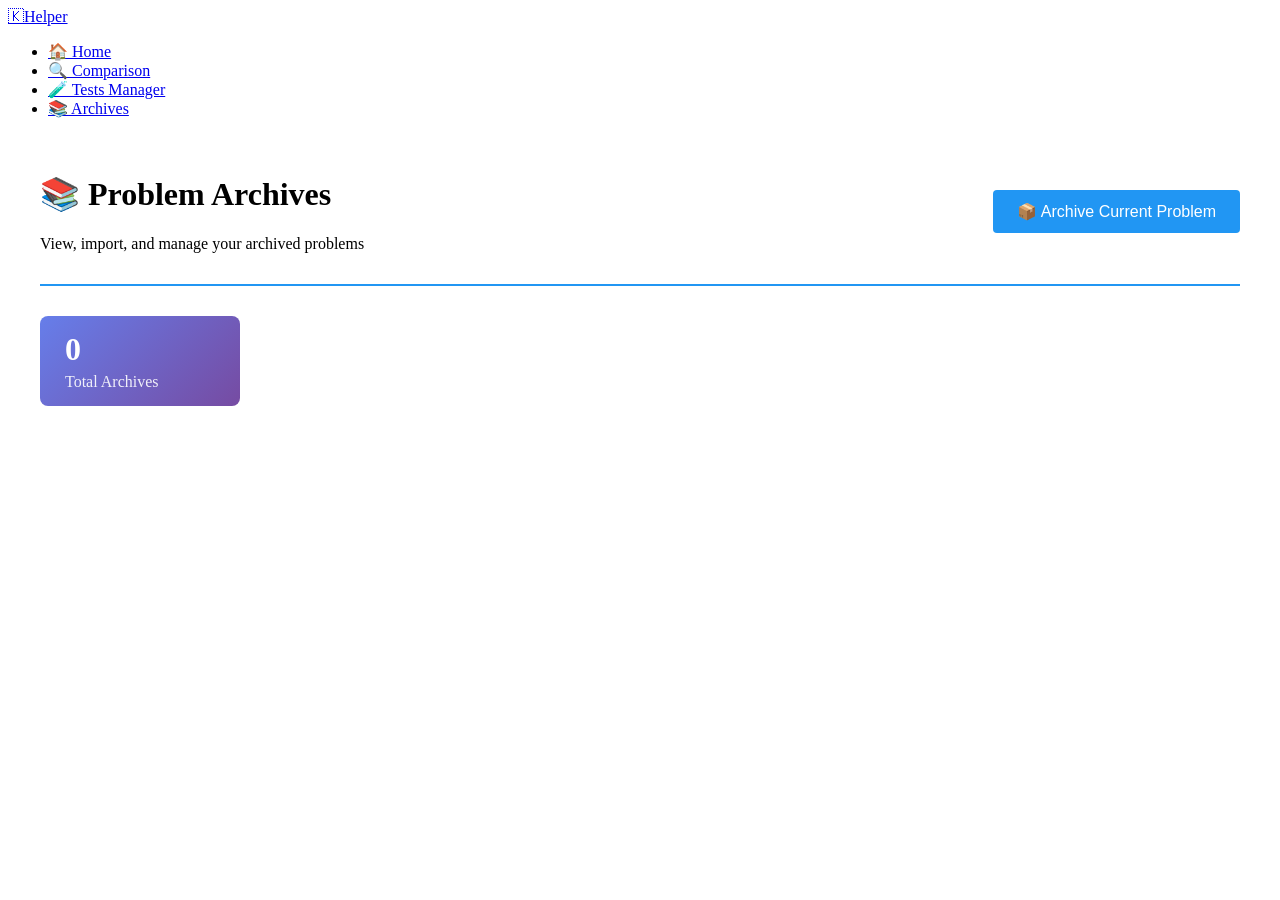
==== src/main/resources/static/archive.html @ 377f0a3f "Added menubar & archive" ====
<!DOCTYPE html>
<html lang="en">
<head>
    <meta charset="UTF-8">
    <meta name="viewport" content="width=device-width, initial-scale=1.0">
    <title>🇰Helper - Problem Archives</title>
    <link rel="stylesheet" href="/styles.css">
    <style>
        .archive-container {
            max-width: 1200px;
            margin: 0 auto;
            padding: 20px;
        }

        .header-section {
            display: flex;
            justify-content: space-between;
            align-items: center;
            margin-bottom: 30px;
            border-bottom: 2px solid #2196F3;
            padding-bottom: 15px;
        }

        .archive-stats {
            display: flex;
            gap: 20px;
            margin-bottom: 20px;
        }

        .stat-card {
            background: linear-gradient(135deg, #667eea 0%, #764ba2 100%);
            padding: 15px 25px;
            border-radius: 8px;
            color: white;
            min-width: 150px;
        }

        .stat-card h3 {
            margin: 0;
            font-size: 32px;
            font-weight: bold;
        }

        .stat-card p {
            margin: 5px 0 0 0;
            opacity: 0.9;
        }

        .archive-list {
            display: grid;
            gap: 15px;
        }

        .archive-item {
            background: white;
            border: 1px solid #ddd;
            border-radius: 8px;
            padding: 20px;
            transition: all 0.3s ease;
            box-shadow: 0 2px 4px rgba(0, 0, 0, 0.05);
        }

        .archive-item:hover {
            box-shadow: 0 4px 12px rgba(0, 0, 0, 0.1);
            transform: translateY(-2px);
        }

        .archive-header {
            display: flex;
            justify-content: space-between;
            align-items: start;
            margin-bottom: 10px;
        }

        .archive-title {
            flex: 1;
        }

        .archive-title h3 {
            margin: 0 0 5px 0;
            color: #333;
            font-size: 18px;
        }

        .archive-group {
            color: #666;
            font-size: 14px;
            margin: 0;
        }

        .archive-info {
            display: flex;
            gap: 20px;
            margin: 10px 0;
            color: #666;
            font-size: 14px;
        }

        .archive-info-item {
            display: flex;
            align-items: center;
            gap: 5px;
        }

        .archive-url {
            color: #2196F3;
            text-decoration: none;
            font-size: 13px;
            display: block;
            margin-top: 8px;
            overflow: hidden;
            text-overflow: ellipsis;
            white-space: nowrap;
        }

        .archive-url:hover {
            text-decoration: underline;
        }

        .archive-actions {
            display: flex;
            gap: 10px;
        }

        .btn {
            padding: 8px 16px;
            border: none;
            border-radius: 4px;
            cursor: pointer;
            font-size: 14px;
            transition: all 0.2s;
        }

        .btn-import {
            background: #4CAF50;
            color: white;
        }

        .btn-import:hover {
            background: #45a049;
        }

        .btn-delete {
            background: #f44336;
            color: white;
        }

        .btn-delete:hover {
            background: #da190b;
        }

        .btn-back {
            background: #757575;
            color: white;
        }

        .btn-back:hover {
            background: #616161;
        }

        .btn-archive-current {
            background: #2196F3;
            color: white;
            padding: 12px 24px;
            font-size: 16px;
        }

        .btn-archive-current:hover {
            background: #0b7dda;
        }

        .empty-state {
            text-align: center;
            padding: 60px 20px;
            color: #999;
        }

        .empty-state svg {
            width: 100px;
            height: 100px;
            margin-bottom: 20px;
            opacity: 0.3;
        }

        .modal {
            display: none;
            position: fixed;
            z-index: 1000;
            left: 0;
            top: 0;
            width: 100%;
            height: 100%;
            background-color: rgba(0, 0, 0, 0.5);
        }

        .modal-content {
            background-color: white;
            margin: 15% auto;
            padding: 30px;
            border-radius: 8px;
            width: 80%;
            max-width: 500px;
            box-shadow: 0 4px 20px rgba(0, 0, 0, 0.3);
        }

        .modal-header {
            margin-bottom: 20px;
        }

        .modal-header h2 {
            margin: 0;
            color: #333;
        }

        .modal-body {
            margin-bottom: 20px;
            color: #666;
        }

        .modal-actions {
            display: flex;
            gap: 10px;
            justify-content: flex-end;
        }

        .btn-confirm {
            background: #f44336;
            color: white;
        }

        .btn-confirm:hover {
            background: #da190b;
        }

        .btn-cancel {
            background: #9E9E9E;
            color: white;
        }

        .btn-cancel:hover {
            background: #757575;
        }

        .notification {
            position: fixed;
            top: 20px;
            right: 20px;
            padding: 15px 20px;
            border-radius: 4px;
            color: white;
            font-weight: 500;
            z-index: 2000;
            animation: slideIn 0.3s ease;
            max-width: 400px;
        }

        @keyframes slideIn {
            from {
                transform: translateX(400px);
                opacity: 0;
            }
            to {
                transform: translateX(0);
                opacity: 1;
            }
        }

        .notification.success {
            background: #4CAF50;
        }

        .notification.error {
            background: #f44336;
        }

        .notification.warning {
            background: #ff9800;
        }
    </style>
</head>
<body>
<!-- Navigation Menu -->
<nav class="navbar">
    <div class="nav-container">
        <a href="/" class="nav-brand">
            🇰Helper
        </a>
        <ul class="nav-menu" id="navMenu">
            <li class="nav-item">
                <a href="/" class="nav-link">
                    🏠 Home
                </a>
            </li>
            <li class="nav-item">
                <a href="compare.html" class="nav-link">
                    🔍 Comparison
                </a>
            </li>
            <li class="nav-item">
                <a href="tests.html" class="nav-link">
                    🧪 Tests Manager
                </a>
            </li>
            <li class="nav-item">
                <a href="archive.html" class="nav-link active">
                    📚 Archives
                </a>
            </li>
        </ul>
    </div>
</nav>
<div class="archive-container">
    <div class="header-section">
        <div>
            <h1>📚 Problem Archives</h1>
            <p>View, import, and manage your archived problems</p>
        </div>
        <div style="display: flex; gap: 10px;">
            <button class="btn btn-archive-current" onclick="archiveCurrentProblem()">
                📦 Archive Current Problem
            </button>
        </div>
    </div>

    <!-- Current Problem Section -->
    <div id="currentProblemSection" style="display: none; background: linear-gradient(135deg, #667eea 0%, #764ba2 100%); border-radius: 8px; padding: 20px; margin-bottom: 20px; color: white; box-shadow: 0 4px 12px rgba(0, 0, 0, 0.1);">
        <div style="display: flex; justify-content: space-between; align-items: start;">
            <div style="flex: 1;">
                <h2 style="margin: 0 0 5px 0; font-size: 20px; display: flex; align-items: center; gap: 8px;">
                    <span>📝</span>
                    <span>Current Problem</span>
                </h2>
                <p style="margin: 0 0 15px 0; opacity: 0.9; font-size: 14px;">This is the problem that will be archived</p>
                <div style="background: rgba(255, 255, 255, 0.1); padding: 15px; border-radius: 6px; backdrop-filter: blur(10px);">
                    <h3 id="currentProblemName" style="margin: 0 0 8px 0; font-size: 18px;">-</h3>
                    <p id="currentProblemGroup" style="margin: 0 0 10px 0; opacity: 0.9; font-size: 14px;">-</p>
                    <div style="display: flex; gap: 15px; margin-bottom: 10px; font-size: 13px;">
                        <div style="display: flex; align-items: center; gap: 5px;">
                            <span>⏱️</span>
                            <span id="currentProblemTime">-</span>
                        </div>
                        <div style="display: flex; align-items: center; gap: 5px;">
                            <span>💾</span>
                            <span id="currentProblemMemory">-</span>
                        </div>
                        <div style="display: flex; align-items: center; gap: 5px;">
                            <span>🧪</span>
                            <span id="currentProblemTests">-</span>
                        </div>
                    </div>
                    <a id="currentProblemUrl" href="#" target="_blank" style="color: white; text-decoration: none; font-size: 13px; display: inline-flex; align-items: center; gap: 5px; opacity: 0.9;">
                        <span>🔗</span>
                        <span style="text-decoration: underline;">View Problem</span>
                    </a>
                </div>
            </div>
        </div>
    </div>

    <!-- No Current Problem Message -->
    <div id="noProblemSection" style="display: none; background: #fff3cd; border: 1px solid #ffc107; border-radius: 8px; padding: 15px; margin-bottom: 20px; color: #856404;">
        <div style="display: flex; align-items: center; gap: 10px;">
            <span style="font-size: 24px;">⚠️</span>
            <div>
                <strong>No Current Problem Loaded</strong>
                <p style="margin: 5px 0 0 0; font-size: 14px;">Please load a problem from Competitive Companion or import an archive to start archiving.</p>
            </div>
        </div>
    </div>

    <div class="archive-stats" id="stats">
        <div class="stat-card">
            <h3 id="archiveCount">0</h3>
            <p>Total Archives</p>
        </div>
    </div>

    <div class="archive-list" id="archiveList">
        <!-- Archives will be loaded here -->
    </div>

    <div class="empty-state" id="emptyState" style="display: none;">
        <svg fill="currentColor" viewBox="0 0 20 20">
            <path d="M3 4a1 1 0 011-1h12a1 1 0 011 1v2a1 1 0 01-1 1H4a1 1 0 01-1-1V4zM3 10a1 1 0 011-1h6a1 1 0 011 1v6a1 1 0 01-1 1H4a1 1 0 01-1-1v-6zM14 9a1 1 0 00-1 1v6a1 1 0 001 1h2a1 1 0 001-1v-6a1 1 0 00-1-1h-2z"/>
        </svg>
        <h2>No Archives Yet</h2>
        <p>Archive your current problem to get started</p>
    </div>
</div>

<!-- Delete Confirmation Modal -->
<div id="deleteModal" class="modal">
    <div class="modal-content">
        <div class="modal-header">
            <h2>⚠️ Confirm Delete</h2>
        </div>
        <div class="modal-body">
            <p>Are you sure you want to delete this archive?</p>
            <p><strong id="deleteArchiveName"></strong></p>
            <p style="color: #f44336;">This action cannot be undone.</p>
        </div>
        <div class="modal-actions">
            <button class="btn btn-cancel" onclick="closeDeleteModal()">Cancel</button>
            <button class="btn btn-confirm" onclick="confirmDelete()">Delete</button>
        </div>
    </div>
</div>

<!-- Overwrite Confirmation Modal -->
<div id="overwriteModal" class="modal">
    <div class="modal-content">
        <div class="modal-header">
            <h2>⚠️ Archive Already Exists</h2>
        </div>
        <div class="modal-body">
            <p>An archive with this name already exists. Do you want to overwrite it?</p>
        </div>
        <div class="modal-actions">
            <button class="btn btn-cancel" onclick="closeOverwriteModal()">Cancel</button>
            <button class="btn btn-confirm" onclick="confirmOverwrite()">Overwrite</button>
        </div>
    </div>
</div>

<script src="/archive.js"></script>
</body>
</html>
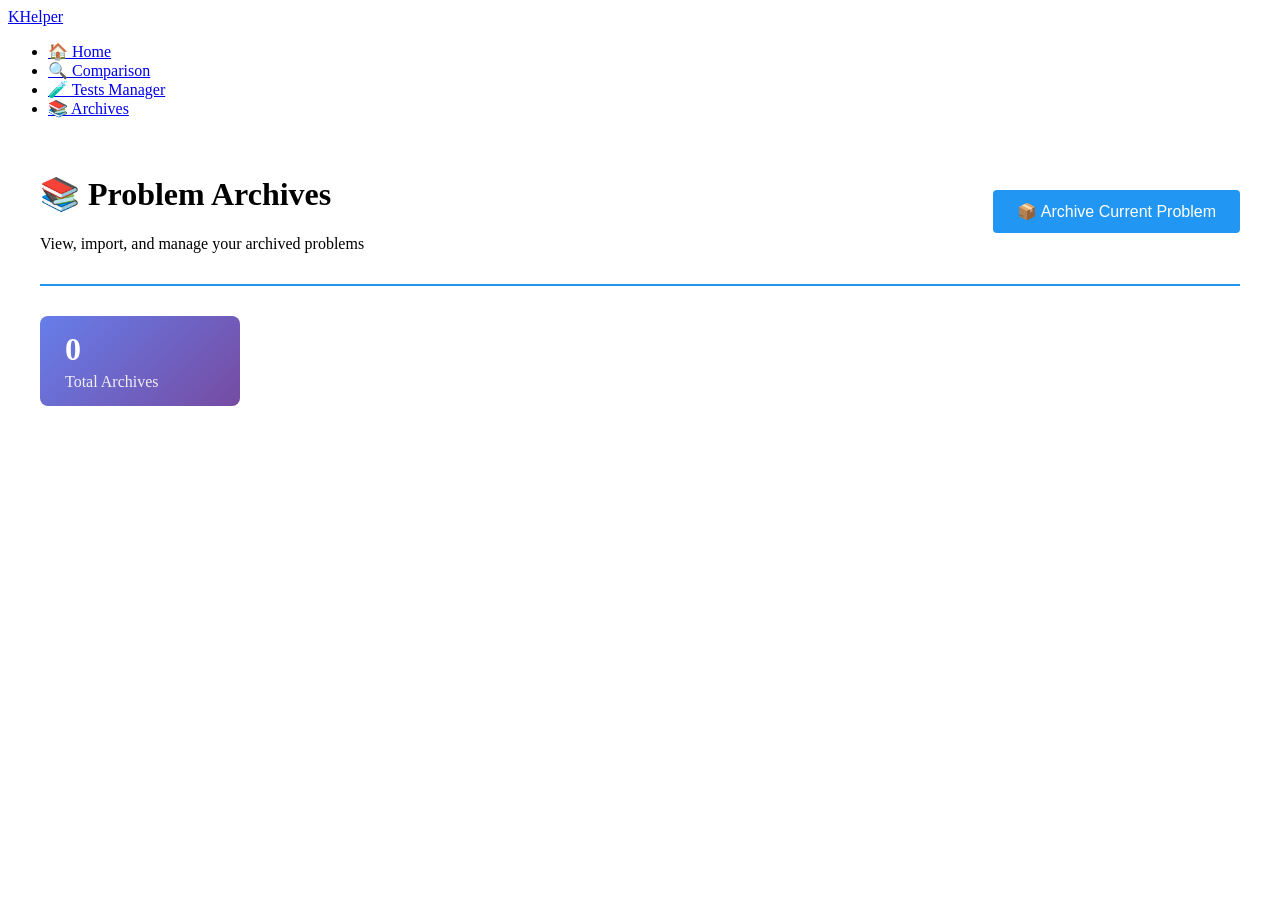
==== commit 2b0ef2cf: "Refactoring: Better Naming" ====
--- a/src/main/resources/static/archive.html
+++ b/src/main/resources/static/archive.html
@@ -3,7 +3,7 @@
 <head>
     <meta charset="UTF-8">
     <meta name="viewport" content="width=device-width, initial-scale=1.0">
-    <title>🇰Helper - Problem Archives</title>
+    <title>KHelper - Problem Archives</title>
     <link rel="stylesheet" href="/styles.css">
     <style>
         .archive-container {
@@ -283,7 +283,7 @@
 <nav class="navbar">
     <div class="nav-container">
         <a href="/" class="nav-brand">
-            🇰Helper
+            KHelper
         </a>
         <ul class="nav-menu" id="navMenu">
             <li class="nav-item">
@@ -323,14 +323,16 @@
     </div>
 
     <!-- Current Problem Section -->
-    <div id="currentProblemSection" style="display: none; background: linear-gradient(135deg, #667eea 0%, #764ba2 100%); border-radius: 8px; padding: 20px; margin-bottom: 20px; color: white; box-shadow: 0 4px 12px rgba(0, 0, 0, 0.1);">
+    <div id="currentProblemSection"
+         style="display: none; background: linear-gradient(135deg, #667eea 0%, #764ba2 100%); border-radius: 8px; padding: 20px; margin-bottom: 20px; color: white; box-shadow: 0 4px 12px rgba(0, 0, 0, 0.1);">
         <div style="display: flex; justify-content: space-between; align-items: start;">
             <div style="flex: 1;">
                 <h2 style="margin: 0 0 5px 0; font-size: 20px; display: flex; align-items: center; gap: 8px;">
                     <span>📝</span>
                     <span>Current Problem</span>
                 </h2>
-                <p style="margin: 0 0 15px 0; opacity: 0.9; font-size: 14px;">This is the problem that will be archived</p>
+                <p style="margin: 0 0 15px 0; opacity: 0.9; font-size: 14px;">This is the problem that will be
+                    archived</p>
                 <div style="background: rgba(255, 255, 255, 0.1); padding: 15px; border-radius: 6px; backdrop-filter: blur(10px);">
                     <h3 id="currentProblemName" style="margin: 0 0 8px 0; font-size: 18px;">-</h3>
                     <p id="currentProblemGroup" style="margin: 0 0 10px 0; opacity: 0.9; font-size: 14px;">-</p>
@@ -348,7 +350,8 @@
                             <span id="currentProblemTests">-</span>
                         </div>
                     </div>
-                    <a id="currentProblemUrl" href="#" target="_blank" style="color: white; text-decoration: none; font-size: 13px; display: inline-flex; align-items: center; gap: 5px; opacity: 0.9;">
+                    <a id="currentProblemUrl" href="#" target="_blank"
+                       style="color: white; text-decoration: none; font-size: 13px; display: inline-flex; align-items: center; gap: 5px; opacity: 0.9;">
                         <span>🔗</span>
                         <span style="text-decoration: underline;">View Problem</span>
                     </a>
@@ -358,12 +361,14 @@
     </div>
 
     <!-- No Current Problem Message -->
-    <div id="noProblemSection" style="display: none; background: #fff3cd; border: 1px solid #ffc107; border-radius: 8px; padding: 15px; margin-bottom: 20px; color: #856404;">
+    <div id="noProblemSection"
+         style="display: none; background: #fff3cd; border: 1px solid #ffc107; border-radius: 8px; padding: 15px; margin-bottom: 20px; color: #856404;">
         <div style="display: flex; align-items: center; gap: 10px;">
             <span style="font-size: 24px;">⚠️</span>
             <div>
                 <strong>No Current Problem Loaded</strong>
-                <p style="margin: 5px 0 0 0; font-size: 14px;">Please load a problem from Competitive Companion or import an archive to start archiving.</p>
+                <p style="margin: 5px 0 0 0; font-size: 14px;">Please load a problem from Competitive Companion or
+                    import an archive to start archiving.</p>
             </div>
         </div>
     </div>
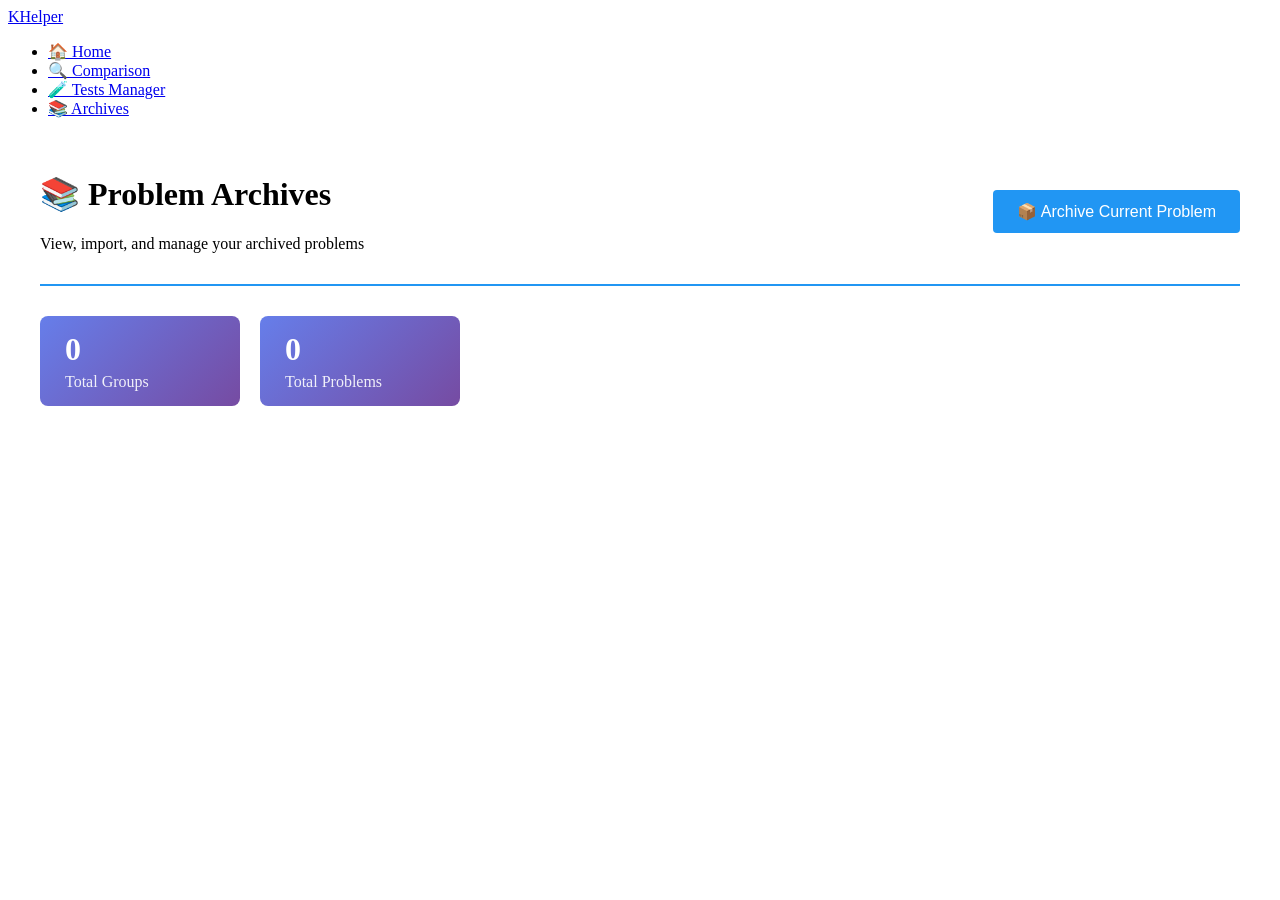
==== commit ad1fb7f8: "Archive using group name." ====
--- a/src/main/resources/static/archive.html
+++ b/src/main/resources/static/archive.html
@@ -275,6 +275,113 @@
 
         .notification.warning {
             background: #ff9800;
+        }
+
+        .group-container {
+            margin-bottom: 25px;
+            border: 2px solid #e0e0e0;
+            border-radius: 12px;
+            overflow: hidden;
+            background: white;
+        }
+
+        .group-header {
+            background: linear-gradient(135deg, #667eea 0%, #764ba2 100%);
+            color: white;
+            padding: 20px;
+            cursor: pointer;
+            display: flex;
+            justify-content: space-between;
+            align-items: center;
+            transition: all 0.3s ease;
+        }
+
+        .group-header:hover {
+            background: linear-gradient(135deg, #5568d3 0%, #653a8b 100%);
+        }
+
+        .group-header-left {
+            display: flex;
+            align-items: center;
+            gap: 15px;
+            flex: 1;
+        }
+
+        .group-toggle {
+            font-size: 20px;
+            transition: transform 0.3s ease;
+        }
+
+        .group-toggle.expanded {
+            transform: rotate(90deg);
+        }
+
+        .group-info h2 {
+            margin: 0;
+            font-size: 20px;
+        }
+
+        .group-info p {
+            margin: 5px 0 0 0;
+            opacity: 0.9;
+            font-size: 14px;
+        }
+
+        .group-actions {
+            display: flex;
+            gap: 8px;
+        }
+
+        .btn-group-action {
+            background: rgba(255, 255, 255, 0.2);
+            color: white;
+            padding: 6px 12px;
+            font-size: 13px;
+            border: 1px solid rgba(255, 255, 255, 0.3);
+        }
+
+        .btn-group-action:hover {
+            background: rgba(255, 255, 255, 0.3);
+        }
+
+        .group-problems {
+            display: none;
+            padding: 15px;
+            background: #f9f9f9;
+        }
+
+        .group-problems.expanded {
+            display: block;
+        }
+
+        .problem-list {
+            display: grid;
+            gap: 12px;
+        }
+
+        .input-group {
+            margin-bottom: 15px;
+        }
+
+        .input-group label {
+            display: block;
+            margin-bottom: 5px;
+            font-weight: 500;
+            color: #333;
+        }
+
+        .input-group input {
+            width: 100%;
+            padding: 10px;
+            border: 1px solid #ddd;
+            border-radius: 4px;
+            font-size: 14px;
+            box-sizing: border-box;
+        }
+
+        .input-group input:focus {
+            outline: none;
+            border-color: #2196F3;
         }
     </style>
 </head>
@@ -375,13 +482,17 @@
 
     <div class="archive-stats" id="stats">
         <div class="stat-card">
-            <h3 id="archiveCount">0</h3>
-            <p>Total Archives</p>
-        </div>
-    </div>
-
-    <div class="archive-list" id="archiveList">
-        <!-- Archives will be loaded here -->
+            <h3 id="groupCount">0</h3>
+            <p>Total Groups</p>
+        </div>
+        <div class="stat-card">
+            <h3 id="problemCount">0</h3>
+            <p>Total Problems</p>
+        </div>
+    </div>
+
+    <div id="groupsList">
+        <!-- Groups will be loaded here -->
     </div>
 
     <div class="empty-state" id="emptyState" style="display: none;">
@@ -427,6 +538,47 @@
     </div>
 </div>
 
+<!-- Rename Group Modal -->
+<div id="renameGroupModal" class="modal">
+    <div class="modal-content">
+        <div class="modal-header">
+            <h2>✏️ Rename Group</h2>
+        </div>
+        <div class="modal-body">
+            <div class="input-group">
+                <label>Current Name:</label>
+                <input type="text" id="currentGroupName" readonly style="background: #f5f5f5;">
+            </div>
+            <div class="input-group">
+                <label>New Name:</label>
+                <input type="text" id="newGroupName" placeholder="Enter new group name">
+            </div>
+        </div>
+        <div class="modal-actions">
+            <button class="btn btn-cancel" onclick="closeRenameGroupModal()">Cancel</button>
+            <button class="btn btn-confirm" style="background: #2196F3;" onclick="confirmRenameGroup()">Rename</button>
+        </div>
+    </div>
+</div>
+
+<!-- Delete Group Modal -->
+<div id="deleteGroupModal" class="modal">
+    <div class="modal-content">
+        <div class="modal-header">
+            <h2>⚠️ Confirm Delete Group</h2>
+        </div>
+        <div class="modal-body">
+            <p>Are you sure you want to delete this entire group and all its problems?</p>
+            <p><strong id="deleteGroupName"></strong></p>
+            <p style="color: #f44336;">This will delete <strong id="deleteGroupCount"></strong> problem(s). This action cannot be undone.</p>
+        </div>
+        <div class="modal-actions">
+            <button class="btn btn-cancel" onclick="closeDeleteGroupModal()">Cancel</button>
+            <button class="btn btn-confirm" onclick="confirmDeleteGroup()">Delete Group</button>
+        </div>
+    </div>
+</div>
+
 <script src="/archive.js"></script>
 </body>
 </html>
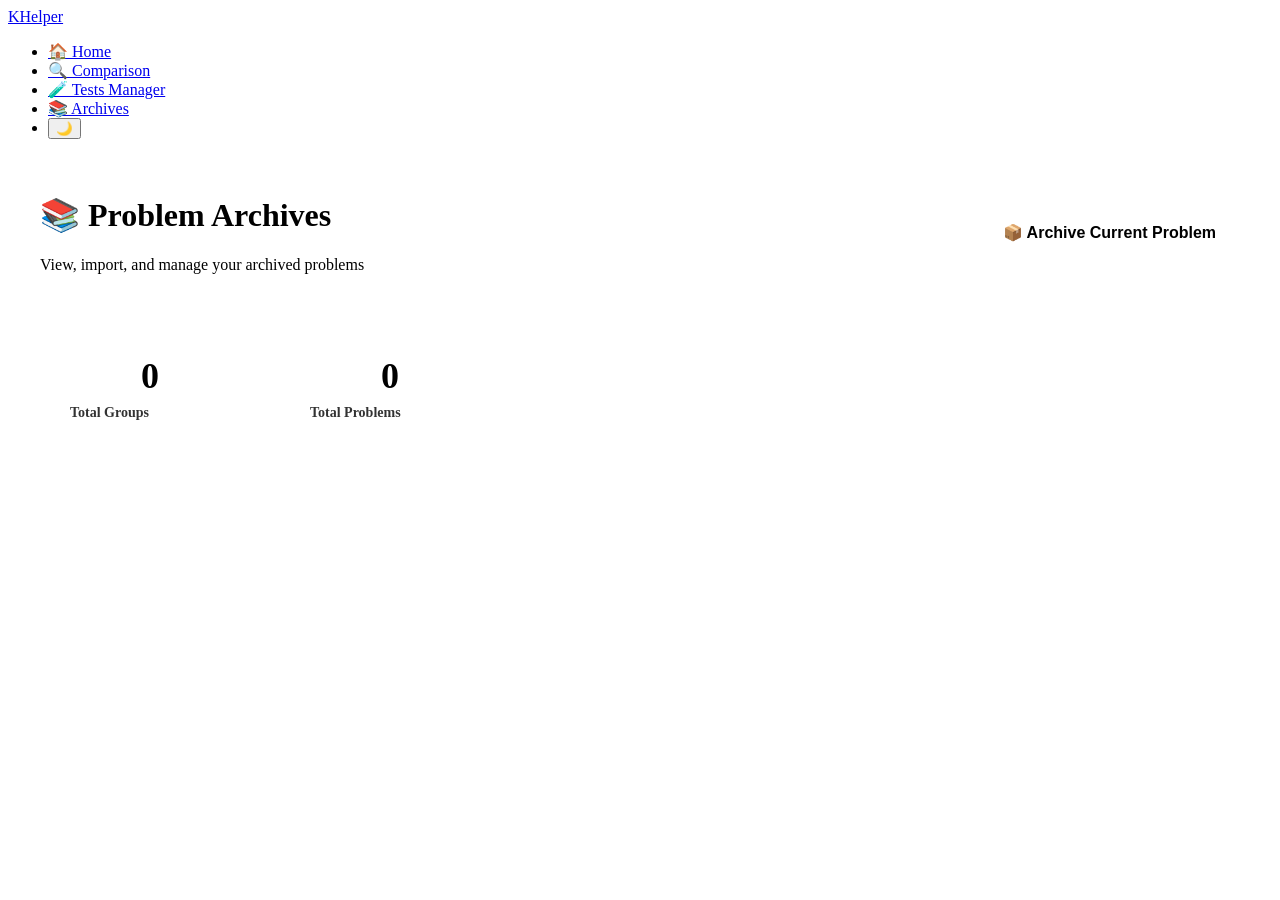
==== commit 73d8022e: "Dark theme integrated." ====
--- a/src/main/resources/static/archive.html
+++ b/src/main/resources/static/archive.html
@@ -17,7 +17,7 @@
             justify-content: space-between;
             align-items: center;
             margin-bottom: 30px;
-            border-bottom: 2px solid #2196F3;
+            border-bottom: 2px solid var(--accent);
             padding-bottom: 15px;
         }
 
@@ -28,22 +28,31 @@
         }
 
         .stat-card {
-            background: linear-gradient(135deg, #667eea 0%, #764ba2 100%);
-            padding: 15px 25px;
-            border-radius: 8px;
-            color: white;
-            min-width: 150px;
+            color: var(--bg-primary);
+            padding: 20px 30px;
+            border-radius: 12px;
+            min-width: 160px;
+            box-shadow: 0 2px 8px var(--shadow);
+            transition: all 0.2s ease;
+        }
+
+        .stat-card:hover {
+            transform: translateY(-2px);
+            box-shadow: 0 4px 16px var(--shadow-hover);
         }
 
         .stat-card h3 {
             margin: 0;
-            font-size: 32px;
-            font-weight: bold;
+            font-size: 36px;
+            font-weight: 700;
+            text-align: center;
         }
 
         .stat-card p {
-            margin: 5px 0 0 0;
-            opacity: 0.9;
+            margin: 8px 0 0 0;
+            opacity: 0.8;
+            font-size: 14px;
+            font-weight: 600;
         }
 
         .archive-list {
@@ -52,16 +61,16 @@
         }
 
         .archive-item {
-            background: white;
-            border: 1px solid #ddd;
-            border-radius: 8px;
+            background: var(--card-bg);
+            border: 1px solid var(--border-color);
+            border-radius: 12px;
             padding: 20px;
-            transition: all 0.3s ease;
-            box-shadow: 0 2px 4px rgba(0, 0, 0, 0.05);
+            transition: all 0.2s ease;
+            box-shadow: 0 2px 8px var(--shadow);
         }
 
         .archive-item:hover {
-            box-shadow: 0 4px 12px rgba(0, 0, 0, 0.1);
+            box-shadow: 0 4px 16px var(--shadow-hover);
             transform: translateY(-2px);
         }
 
@@ -78,12 +87,13 @@
 
         .archive-title h3 {
             margin: 0 0 5px 0;
-            color: #333;
+            color: var(--text-primary);
             font-size: 18px;
+            font-weight: 600;
         }
 
         .archive-group {
-            color: #666;
+            color: var(--text-secondary);
             font-size: 14px;
             margin: 0;
         }
@@ -92,7 +102,7 @@
             display: flex;
             gap: 20px;
             margin: 10px 0;
-            color: #666;
+            color: var(--text-secondary);
             font-size: 14px;
         }
 
@@ -103,7 +113,7 @@
         }
 
         .archive-url {
-            color: #2196F3;
+            color: var(--accent);
             text-decoration: none;
             font-size: 13px;
             display: block;
@@ -111,10 +121,12 @@
             overflow: hidden;
             text-overflow: ellipsis;
             white-space: nowrap;
+            opacity: 0.8;
         }
 
         .archive-url:hover {
             text-decoration: underline;
+            opacity: 1;
         }
 
         .archive-actions {
@@ -125,54 +137,61 @@
         .btn {
             padding: 8px 16px;
             border: none;
-            border-radius: 4px;
+            border-radius: 8px;
             cursor: pointer;
             font-size: 14px;
+            font-weight: 600;
             transition: all 0.2s;
         }
 
         .btn-import {
-            background: #4CAF50;
+            background: var(--success);
             color: white;
         }
 
         .btn-import:hover {
-            background: #45a049;
+            background: #218838;
+            transform: translateY(-1px);
         }
 
         .btn-delete {
-            background: #f44336;
+            background: var(--error);
             color: white;
         }
 
         .btn-delete:hover {
-            background: #da190b;
+            background: #c82333;
+            transform: translateY(-1px);
         }
 
         .btn-back {
-            background: #757575;
-            color: white;
+            background: var(--bg-tertiary);
+            color: var(--text-primary);
+            border: 1px solid var(--border-color);
         }
 
         .btn-back:hover {
-            background: #616161;
+            background: var(--border-color);
+            transform: translateY(-1px);
         }
 
         .btn-archive-current {
-            background: #2196F3;
-            color: white;
+            background: var(--accent);
+            color: var(--bg-primary);
             padding: 12px 24px;
             font-size: 16px;
+            font-weight: 700;
         }
 
         .btn-archive-current:hover {
-            background: #0b7dda;
+            transform: translateY(-2px);
+            box-shadow: 0 4px 12px var(--shadow-hover);
         }
 
         .empty-state {
             text-align: center;
             padding: 60px 20px;
-            color: #999;
+            color: var(--text-tertiary);
         }
 
         .empty-state svg {
@@ -182,39 +201,47 @@
             opacity: 0.3;
         }
 
+        .empty-state h2 {
+            color: var(--text-secondary);
+        }
+
         .modal {
             display: none;
             position: fixed;
-            z-index: 1000;
+            z-index: 2000;
             left: 0;
             top: 0;
             width: 100%;
             height: 100%;
-            background-color: rgba(0, 0, 0, 0.5);
+            background-color: rgba(0, 0, 0, 0.7);
+            backdrop-filter: blur(4px);
         }
 
         .modal-content {
-            background-color: white;
+            background-color: var(--card-bg);
             margin: 15% auto;
-            padding: 30px;
-            border-radius: 8px;
+            padding: 32px;
+            border-radius: 16px;
             width: 80%;
             max-width: 500px;
-            box-shadow: 0 4px 20px rgba(0, 0, 0, 0.3);
+            box-shadow: 0 10px 40px rgba(0, 0, 0, 0.3);
+            border: 1px solid var(--border-color);
         }
 
         .modal-header {
-            margin-bottom: 20px;
+            margin-bottom: 24px;
         }
 
         .modal-header h2 {
             margin: 0;
-            color: #333;
+            color: var(--text-primary);
+            font-weight: 700;
         }
 
         .modal-body {
-            margin-bottom: 20px;
-            color: #666;
+            margin-bottom: 24px;
+            color: var(--text-secondary);
+            line-height: 1.6;
         }
 
         .modal-actions {
@@ -243,15 +270,16 @@
 
         .notification {
             position: fixed;
-            top: 20px;
+            top: 80px;
             right: 20px;
-            padding: 15px 20px;
-            border-radius: 4px;
+            padding: 16px 24px;
+            border-radius: 12px;
             color: white;
-            font-weight: 500;
+            font-weight: 600;
             z-index: 2000;
             animation: slideIn 0.3s ease;
             max-width: 400px;
+            box-shadow: 0 4px 20px var(--shadow-hover);
         }
 
         @keyframes slideIn {
@@ -266,38 +294,38 @@
         }
 
         .notification.success {
-            background: #4CAF50;
+            background: var(--success);
         }
 
         .notification.error {
-            background: #f44336;
+            background: var(--error);
         }
 
         .notification.warning {
-            background: #ff9800;
+            background: var(--warning);
+            color: #000;
         }
 
         .group-container {
             margin-bottom: 25px;
-            border: 2px solid #e0e0e0;
-            border-radius: 12px;
+            border: 2px solid var(--border-color);
+            border-radius: 16px;
             overflow: hidden;
-            background: white;
+            background: var(--card-bg);
+            box-shadow: 0 2px 8px var(--shadow);
         }
 
         .group-header {
-            background: linear-gradient(135deg, #667eea 0%, #764ba2 100%);
-            color: white;
-            padding: 20px;
+            padding: 24px;
             cursor: pointer;
             display: flex;
             justify-content: space-between;
             align-items: center;
-            transition: all 0.3s ease;
+            transition: all 0.2s ease;
         }
 
         .group-header:hover {
-            background: linear-gradient(135deg, #5568d3 0%, #653a8b 100%);
+            opacity: 0.9;
         }
 
         .group-header-left {
@@ -333,21 +361,32 @@
         }
 
         .btn-group-action {
-            background: rgba(255, 255, 255, 0.2);
-            color: white;
-            padding: 6px 12px;
+            background: var(--accent);
+            color: var(--bg-primary);
+            padding: 8px 16px;
             font-size: 13px;
             border: 1px solid rgba(255, 255, 255, 0.3);
+            font-weight: 600;
+        }
+
+        [data-theme="dark"] .btn-group-action {
+            background: var(--accent);
+            color: var(--bg-primary);
+            border: 1px solid rgba(255, 255, 255, 0.2);
         }
 
         .btn-group-action:hover {
-            background: rgba(255, 255, 255, 0.3);
+            transform: translateY(-1px);
+        }
+
+        [data-theme="dark"] .btn-group-action:hover {
+            transform: translateY(-1px);
         }
 
         .group-problems {
             display: none;
-            padding: 15px;
-            background: #f9f9f9;
+            padding: 20px;
+            background: var(--bg-secondary);
         }
 
         .group-problems.expanded {
@@ -360,28 +399,138 @@
         }
 
         .input-group {
-            margin-bottom: 15px;
+            margin-bottom: 16px;
         }
 
         .input-group label {
             display: block;
-            margin-bottom: 5px;
-            font-weight: 500;
-            color: #333;
+            margin-bottom: 8px;
+            font-weight: 600;
+            color: var(--text-primary);
+            font-size: 14px;
         }
 
         .input-group input {
             width: 100%;
-            padding: 10px;
-            border: 1px solid #ddd;
-            border-radius: 4px;
+            padding: 10px 14px;
+            border: 1px solid var(--border-color);
+            border-radius: 8px;
             font-size: 14px;
             box-sizing: border-box;
+            background: var(--bg-primary);
+            color: var(--text-primary);
+            transition: all 0.2s ease;
         }
 
         .input-group input:focus {
             outline: none;
-            border-color: #2196F3;
+            border-color: var(--accent);
+            box-shadow: 0 0 0 3px var(--shadow);
+        }
+
+        .current-problem-section {
+            display: none;
+            border-radius: 12px;
+            padding: 24px;
+            margin-bottom: 24px;
+            box-shadow: 0 2px 8px var(--shadow);
+        }
+
+        .current-problem-header {
+            margin: 0 0 8px 0;
+            font-size: 20px;
+            font-weight: 700;
+            display: flex;
+            align-items: center;
+            gap: 8px;
+        }
+
+        .current-problem-subtitle {
+            margin: 0 0 16px 0;
+            opacity: 0.8;
+            font-size: 14px;
+        }
+
+        .current-problem-details {
+            background: rgb(122 122 122 / 10%);
+            padding: 16px;
+            border-radius: 8px;
+        }
+
+        [data-theme="dark"] .current-problem-details {
+            background: rgba(255, 255, 255, 0.05);
+        }
+
+        .current-problem-name {
+            margin: 0 0 8px 0;
+            font-size: 18px;
+            font-weight: 700;
+        }
+
+        .current-problem-group {
+            margin: 0 0 12px 0;
+            opacity: 0.8;
+            font-size: 14px;
+        }
+
+        .current-problem-stats {
+            display: flex;
+            gap: 16px;
+            margin-bottom: 12px;
+            font-size: 13px;
+        }
+
+        .current-problem-stat {
+            display: flex;
+            align-items: center;
+            gap: 6px;
+        }
+
+        .current-problem-url {
+            color: inherit;
+            text-decoration: none;
+            font-size: 13px;
+            display: inline-flex;
+            align-items: center;
+            gap: 6px;
+            opacity: 0.9;
+        }
+
+        .current-problem-url:hover {
+            opacity: 1;
+            text-decoration: underline;
+        }
+
+        .no-problem-section {
+            display: none;
+            background: var(--warning);
+            border: 1px solid var(--warning);
+            border-radius: 12px;
+            padding: 20px;
+            margin-bottom: 24px;
+            color: #000;
+        }
+
+        .no-problem-content {
+            display: flex;
+            align-items: center;
+            gap: 12px;
+        }
+
+        .no-problem-icon {
+            font-size: 28px;
+        }
+
+        .no-problem-text strong {
+            display: block;
+            margin-bottom: 4px;
+            font-weight: 700;
+        }
+
+        .no-problem-text p {
+            margin: 0;
+            font-size: 14px;
+            opacity: 0.9;
         }
     </style>
 </head>
@@ -413,6 +562,11 @@
                     📚 Archives
                 </a>
             </li>
+            <li class="nav-item">
+                <button class="theme-toggle" onclick="toggleTheme()" aria-label="Toggle theme">
+                    <span id="theme-icon">🌙</span>
+                </button>
+            </li>
         </ul>
     </div>
 </nav>
@@ -430,52 +584,43 @@
     </div>
 
     <!-- Current Problem Section -->
-    <div id="currentProblemSection"
-         style="display: none; background: linear-gradient(135deg, #667eea 0%, #764ba2 100%); border-radius: 8px; padding: 20px; margin-bottom: 20px; color: white; box-shadow: 0 4px 12px rgba(0, 0, 0, 0.1);">
-        <div style="display: flex; justify-content: space-between; align-items: start;">
-            <div style="flex: 1;">
-                <h2 style="margin: 0 0 5px 0; font-size: 20px; display: flex; align-items: center; gap: 8px;">
-                    <span>📝</span>
-                    <span>Current Problem</span>
-                </h2>
-                <p style="margin: 0 0 15px 0; opacity: 0.9; font-size: 14px;">This is the problem that will be
-                    archived</p>
-                <div style="background: rgba(255, 255, 255, 0.1); padding: 15px; border-radius: 6px; backdrop-filter: blur(10px);">
-                    <h3 id="currentProblemName" style="margin: 0 0 8px 0; font-size: 18px;">-</h3>
-                    <p id="currentProblemGroup" style="margin: 0 0 10px 0; opacity: 0.9; font-size: 14px;">-</p>
-                    <div style="display: flex; gap: 15px; margin-bottom: 10px; font-size: 13px;">
-                        <div style="display: flex; align-items: center; gap: 5px;">
-                            <span>⏱️</span>
-                            <span id="currentProblemTime">-</span>
-                        </div>
-                        <div style="display: flex; align-items: center; gap: 5px;">
-                            <span>💾</span>
-                            <span id="currentProblemMemory">-</span>
-                        </div>
-                        <div style="display: flex; align-items: center; gap: 5px;">
-                            <span>🧪</span>
-                            <span id="currentProblemTests">-</span>
-                        </div>
-                    </div>
-                    <a id="currentProblemUrl" href="#" target="_blank"
-                       style="color: white; text-decoration: none; font-size: 13px; display: inline-flex; align-items: center; gap: 5px; opacity: 0.9;">
-                        <span>🔗</span>
-                        <span style="text-decoration: underline;">View Problem</span>
-                    </a>
+    <div id="currentProblemSection" class="current-problem-section">
+        <h2 class="current-problem-header">
+            <span>📝</span>
+            <span>Current Problem</span>
+        </h2>
+        <p class="current-problem-subtitle">This is the problem that will be archived</p>
+        <div class="current-problem-details">
+            <h3 id="currentProblemName" class="current-problem-name">-</h3>
+            <p id="currentProblemGroup" class="current-problem-group">-</p>
+            <div class="current-problem-stats">
+                <div class="current-problem-stat">
+                    <span>⏱️</span>
+                    <span id="currentProblemTime">-</span>
+                </div>
+                <div class="current-problem-stat">
+                    <span>💾</span>
+                    <span id="currentProblemMemory">-</span>
+                </div>
+                <div class="current-problem-stat">
+                    <span>🧪</span>
+                    <span id="currentProblemTests">-</span>
                 </div>
             </div>
+            <a id="currentProblemUrl" href="#" target="_blank" class="current-problem-url">
+                <span>🔗</span>
+                <span>View Problem</span>
+            </a>
         </div>
     </div>
 
     <!-- No Current Problem Message -->
-    <div id="noProblemSection"
-         style="display: none; background: #fff3cd; border: 1px solid #ffc107; border-radius: 8px; padding: 15px; margin-bottom: 20px; color: #856404;">
-        <div style="display: flex; align-items: center; gap: 10px;">
-            <span style="font-size: 24px;">⚠️</span>
-            <div>
+    <div id="noProblemSection" class="no-problem-section">
+        <div class="no-problem-content">
+            <span class="no-problem-icon">⚠️</span>
+            <div class="no-problem-text">
                 <strong>No Current Problem Loaded</strong>
-                <p style="margin: 5px 0 0 0; font-size: 14px;">Please load a problem from Competitive Companion or
-                    import an archive to start archiving.</p>
+                <p>Please load a problem from Competitive Companion or import an archive to start archiving.</p>
             </div>
         </div>
     </div>
@@ -547,7 +692,7 @@
         <div class="modal-body">
             <div class="input-group">
                 <label>Current Name:</label>
-                <input type="text" id="currentGroupName" readonly style="background: #f5f5f5;">
+                <input type="text" id="currentGroupName" readonly>
             </div>
             <div class="input-group">
                 <label>New Name:</label>
@@ -570,7 +715,8 @@
         <div class="modal-body">
             <p>Are you sure you want to delete this entire group and all its problems?</p>
             <p><strong id="deleteGroupName"></strong></p>
-            <p style="color: #f44336;">This will delete <strong id="deleteGroupCount"></strong> problem(s). This action cannot be undone.</p>
+            <p style="color: #f44336;">This will delete <strong id="deleteGroupCount"></strong> problem(s). This action
+                cannot be undone.</p>
         </div>
         <div class="modal-actions">
             <button class="btn btn-cancel" onclick="closeDeleteGroupModal()">Cancel</button>
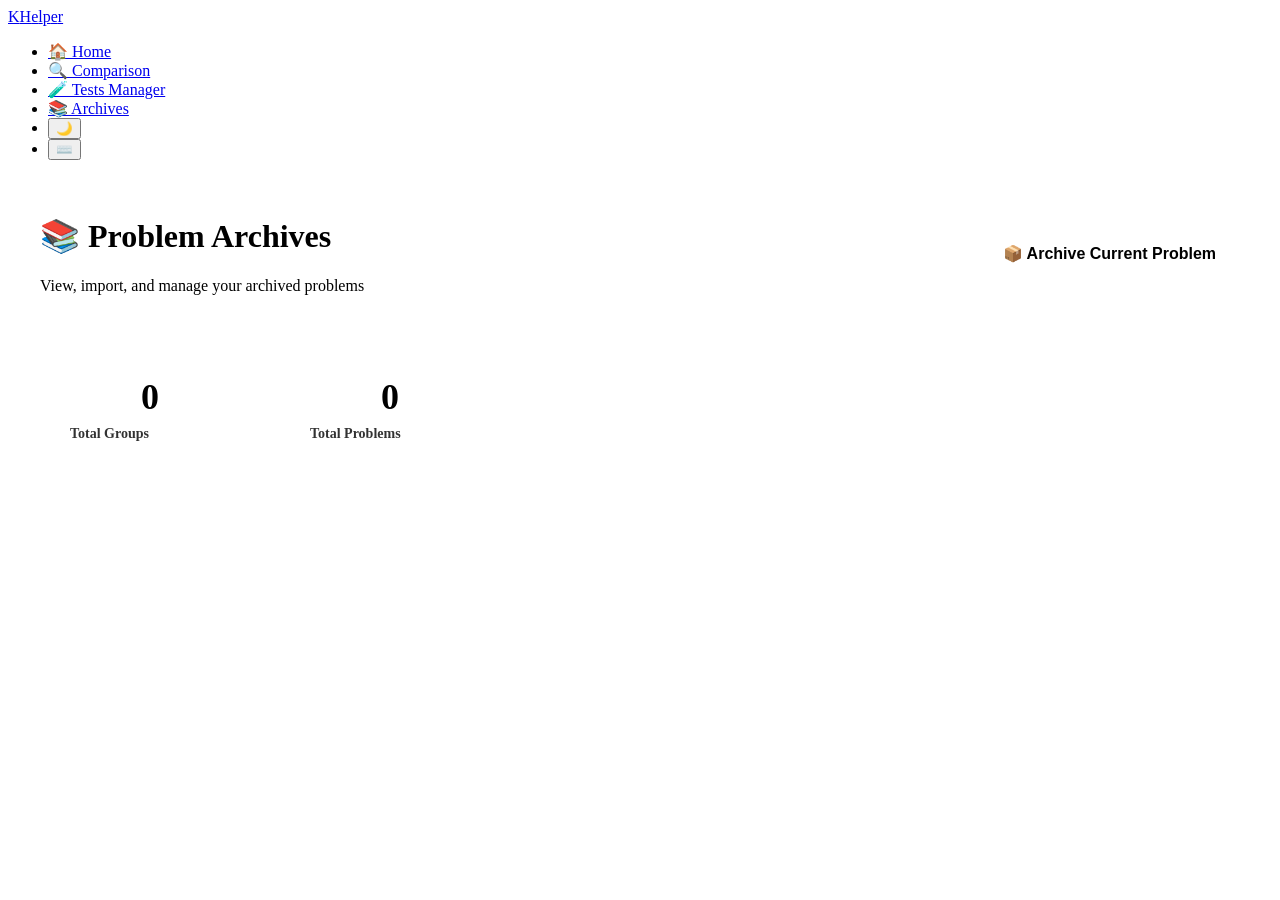
==== commit bf047198: "Animations" ====
--- a/src/main/resources/static/archive.html
+++ b/src/main/resources/static/archive.html
@@ -539,7 +539,9 @@
 <nav class="navbar">
     <div class="nav-container">
         <a href="/" class="nav-brand">
-            KHelper
+            <span class="wave-letter">K</span><span class="wave-letter">H</span><span class="wave-letter">e</span><span
+                class="wave-letter">l</span><span class="wave-letter">p</span><span class="wave-letter">e</span><span
+                class="wave-letter">r</span>
         </a>
         <ul class="nav-menu" id="navMenu">
             <li class="nav-item">
@@ -567,9 +569,29 @@
                     <span id="theme-icon">🌙</span>
                 </button>
             </li>
+            <li class="nav-item">
+                <button class="shortcuts-toggle" onclick="toggleShortcutsMenu()" aria-label="View shortcuts">
+                    ⌨️
+                </button>
+            </li>
         </ul>
     </div>
 </nav>
+
+<!-- Shortcuts Menu Dropdown -->
+<div id="shortcuts-menu" class="shortcuts-menu" style="display: none;">
+    <div class="shortcuts-menu-header">
+        <h3>⌨️ Keyboard Shortcuts</h3>
+        <button class="shortcuts-close" onclick="toggleShortcutsMenu()">✕</button>
+    </div>
+    <div class="shortcuts-list">
+        <div class="shortcut-item">
+            <kbd>A</kbd>
+            <span>Toggle animations on/off</span>
+        </div>
+    </div>
+</div>
+
 <div class="archive-container">
     <div class="header-section">
         <div>
@@ -620,7 +642,8 @@
             <span class="no-problem-icon">⚠️</span>
             <div class="no-problem-text">
                 <strong>No Current Problem Loaded</strong>
-                <p>Please load a problem from Competitive Companion or import an archive to start archiving.</p>
+                <p style="color: black">Please load a problem from Competitive Companion or import an archive to start
+                    archiving.</p>
             </div>
         </div>
     </div>
